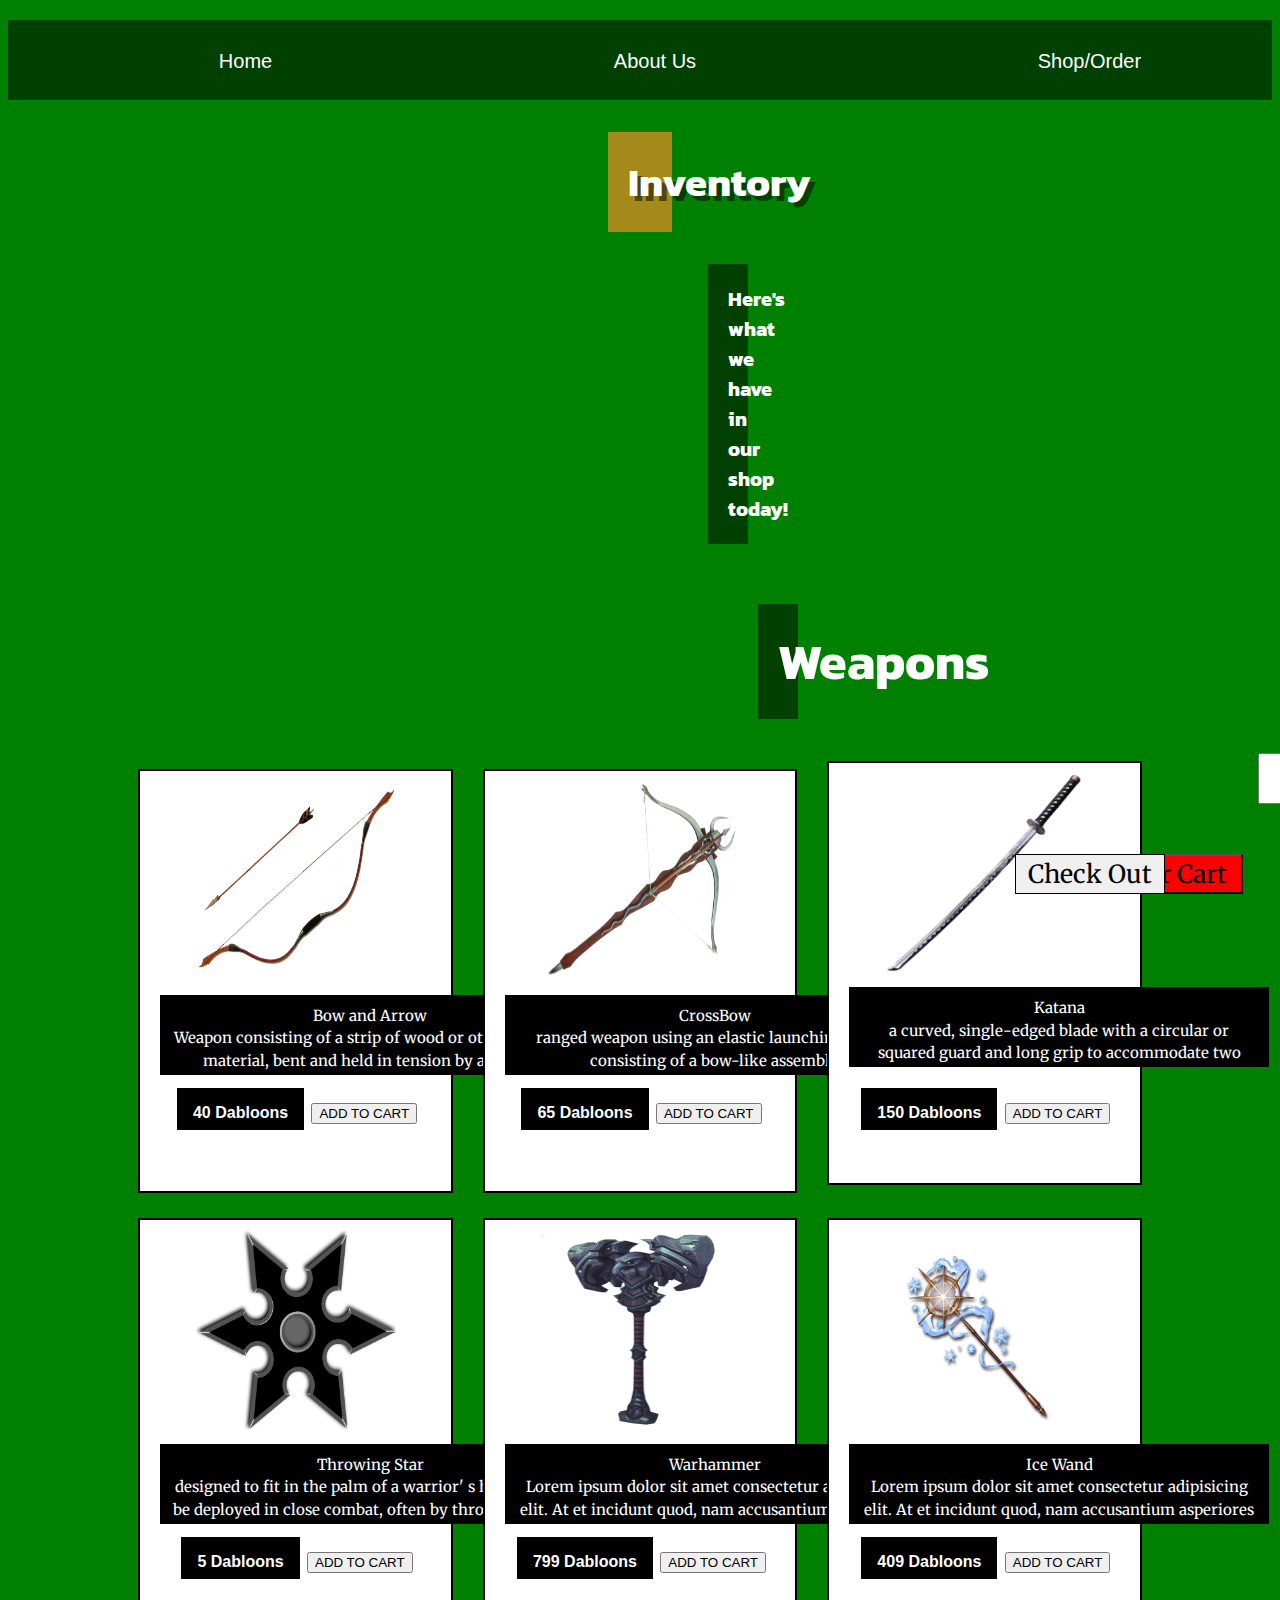
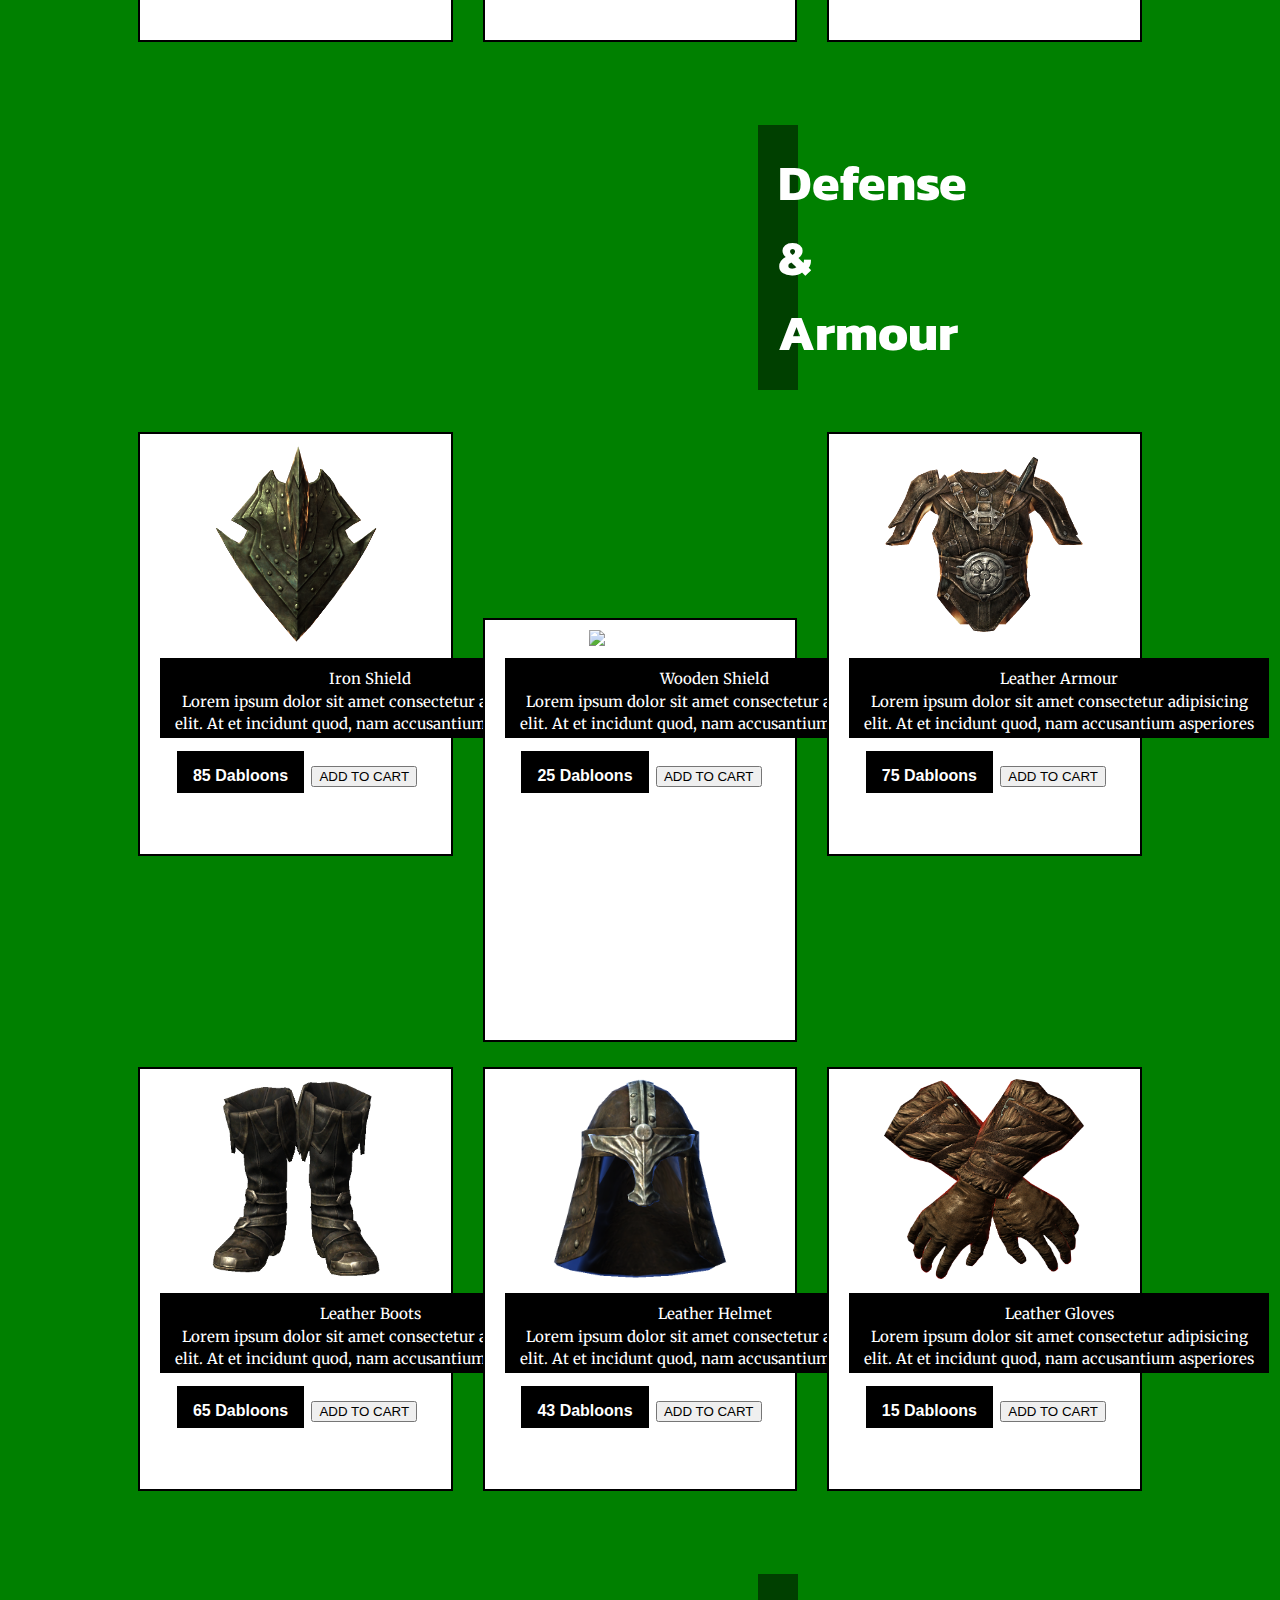
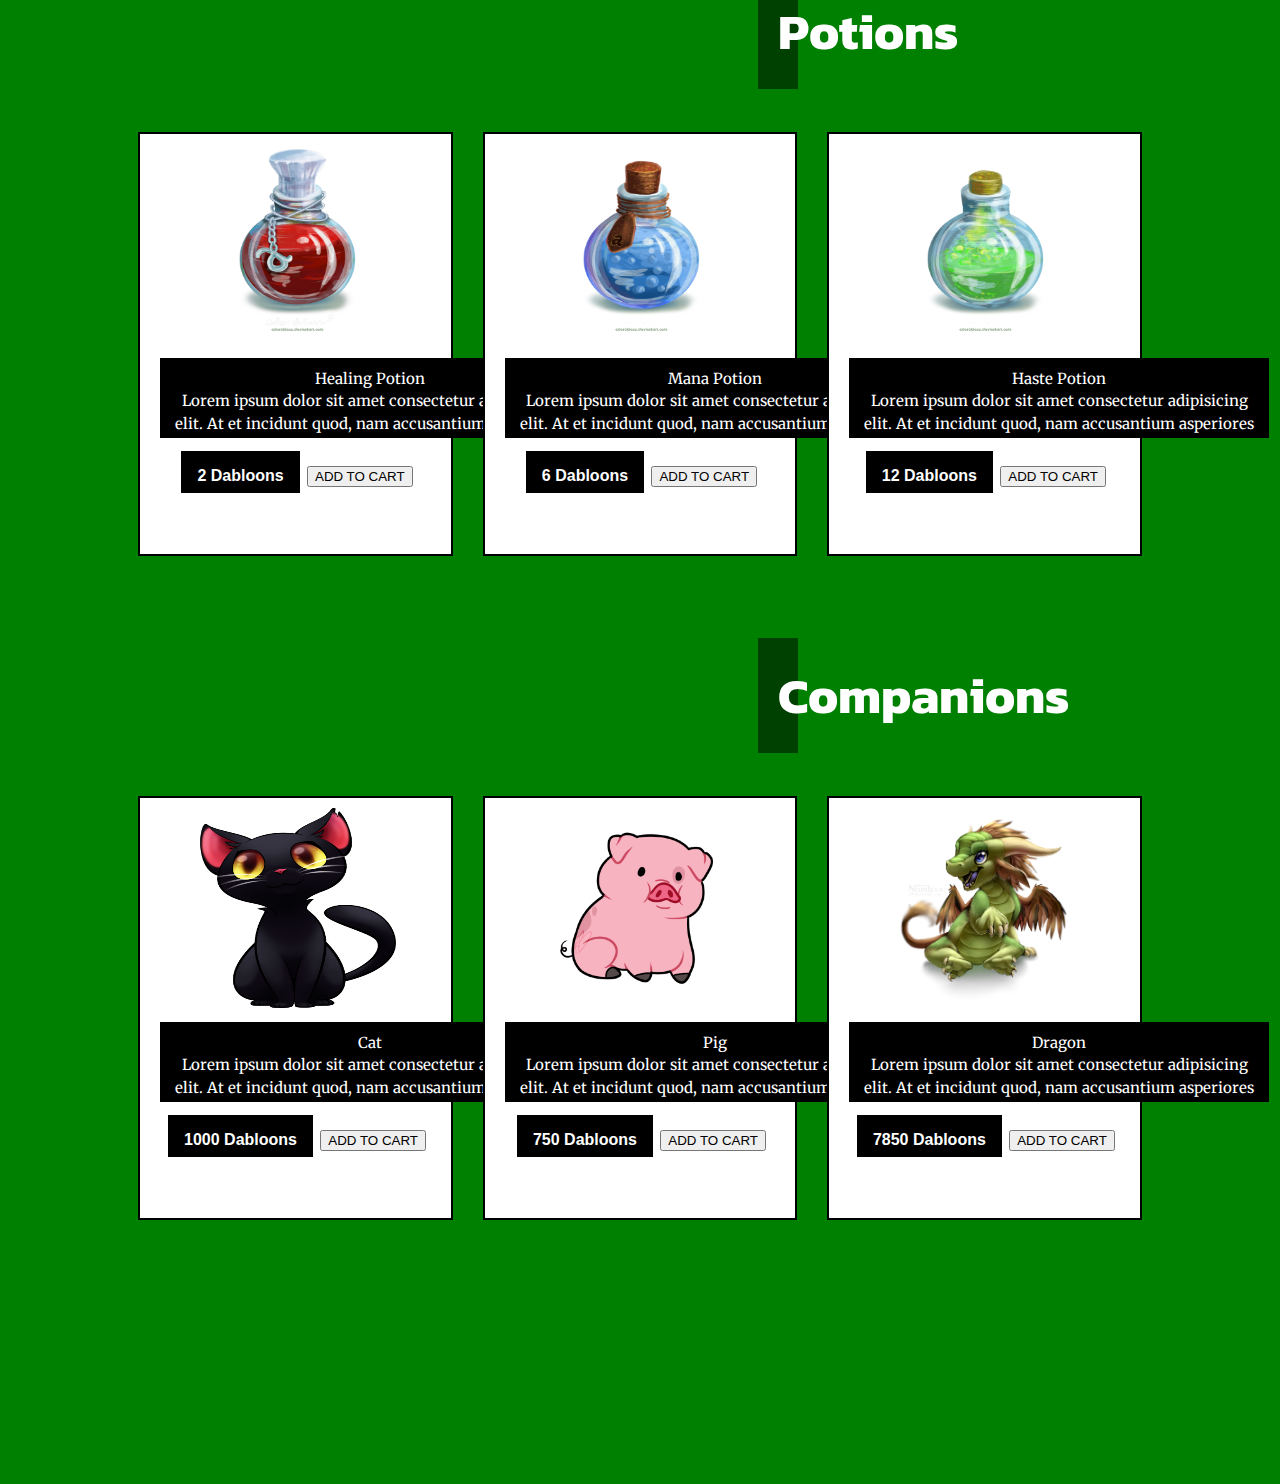
==== Shop.html @ 1166e6df "Add files via upload" ====
<!DOCTYPE html>
<html lang="en">

<head>
    <meta charset="UTF-8">
    <meta http-equiv="X-UA-Compatible" content="IE=edge">
    <meta name="viewport" content="width=device-width, initial-scale=1.0">
    <link rel="stylesheet" href="./styles/shop.css">
    <script src="./cart.js">defer</script>

</head>

<header>
    <nav id="main-nav">
        <ul>
            <li>
                <a href="./index.html">Home</a>
            </li>

            <li>
                <a href="./aboutShop.html">About Us</a>
            </li>

            <li>
                <a href="./Shop.html">Shop/Order</a>
            </li>

        </ul>
    </nav>


    <body>
        <div class="main-header-titles">
            <h1>Inventory</h1>
            <h2>Here's what we have in our shop today!</h2>
            <main>
                <section>
                    <div class="content">
                        <main id="main-option-1">
                            <h3>Weapons</h3>

                            <section>
                                <img src="./images/BowandArrow.png" alt="BowandArrow" width="200" height="200">
                                <p>Bow and Arrow <br> Weapon consisting of a strip of wood or other flexible material, bent and held in tension by a string. </p>
                                <div class="price">40 Dabloons</div>
                                <button class="btn" type="button" onclick="f(40);" value="40" id="1">ADD TO
                                    CART</button>
                            </section>

                            <section>
                                <img src="./images/CrossBow.png" alt="CrossBow" width="200" height="200">
                                <p> CrossBow <br> ranged weapon using an elastic launching device consisting of a bow-like assembly
                                </p>
                                <div class="price">65 Dabloons</div>
                                <button class="btn" type="button" onclick="f(65);" value="65" id="2">ADD TO
                                    CART</button>
                            </section>

                            <section>
                                <img src="./images/Katana.png" alt="Katana" width="200" height="200">
                                <p>Katana <br>a curved, single-edged blade with a circular or squared guard and long grip to accommodate two hands.
                                </p>
                                <div class="price">150 Dabloons</div>
                                <button class="btn" type="button" onclick="f(150);" value="150" id="3">ADD TO
                                    CART</button>
                            </section>

                            <section>

                                <img src="./images/Star.png" alt="ThrowinfStar" width="200" height="200">
                                <p>Throwing Star <br> designed to fit in the palm of a warrior' s hand and to be deployed in close combat, often by throwing them.</p>
                                <div class="price"> 5 Dabloons</div>
                                <button class="btn" type="button" onclick="f(5);" value="5" id="4">ADD TO
                                    CART</button>
                            </section>
                            <section>
                                <img src="./images/Warhammer.png" alt="Warhammer" width="200" height="200">
                                <p>Warhammer <br> Lorem ipsum dolor sit amet consectetur adipisicing elit. At et
                                    incidunt quod, nam accusantium asperiores</p>
                                <div class="price">799 Dabloons</div>
                                <button class="btn" type="button" onclick="f(799);" value="799" id="5">ADD TO
                                    CART</button>
                            </section>
                            <section>

                                <img src="./images/Ice Wand.png" alt="IceWand" width="200" height="200">
                                <p>Ice Wand <br> Lorem ipsum dolor sit amet consectetur adipisicing elit. At et
                                    incidunt quod, nam accusantium asperiores</p>
                                <div class="price">409 Dabloons</div>
                                <button class="btn" type="button" onclick="f(409);" value="409" id="6">ADD TO
                                    CART</button>
                            </section>
                            <h3>Defense & Armour</h3>
                            <section>
                                <img src="./images/Iron Shield.png" alt="IronShield" width="200" height="200">
                                <p>Iron Shield <br> Lorem ipsum dolor sit amet consectetur adipisicing elit. At et
                                    incidunt quod, nam accusantium asperiores</p>
                                <div class="price">85 Dabloons</div>
                                <button class="btn" type="button" onclick="f(85);" value="85" id="7">ADD TO
                                    CART</button>
                            </section>
                            <section>
                                <img src="./images/Sheild.png" alt="WoodShield" width="200" height="200">
                                <p>Wooden Shield<br> Lorem ipsum dolor sit amet consectetur adipisicing elit. At et
                                    incidunt quod, nam accusantium asperiores</p>
                                <div class="price">25 Dabloons</div>
                                <button class="btn" type="button" onclick="f(25);" value="25" id="8">ADD TO
                                    CART</button>
                            </section>
                            <section>
                                <img src="./images/Leather Armour.png" alt="LeatherArmour" width="200" height="200">
                                <p>Leather Armour<br> Lorem ipsum dolor sit amet consectetur adipisicing elit. At et
                                    incidunt quod, nam accusantium asperiores</p>
                                <div class="price">75 Dabloons</div>
                                <button class="btn" type="button" onclick="f(75);" value="75" id="9">ADD TO
                                    CART</button>
                            </section>
                            <section>
                                <img src="./images/Leather Boots.png" alt="LeatherBoots" width="200" height="200">
                                <p>Leather Boots<br> Lorem ipsum dolor sit amet consectetur adipisicing elit. At et
                                    incidunt quod, nam accusantium asperiores</p>
                                <div class="price"> 65 Dabloons</div>
                                <button class="btn" type="button" onclick="f(65);" value="65" id="10">ADD TO
                                    CART</button>
                            </section>
                            <section>
                                <img src="./images/Leather Helmet.png" alt="LeatherHelm" width="200" height="200">
                                <p>Leather Helmet<br> Lorem ipsum dolor sit amet consectetur adipisicing elit. At et
                                    incidunt quod, nam accusantium asperiores</p>
                                <div class="price">43 Dabloons</div>
                                <button class="btn" type="button" onclick="f(43);" value="43" id="11">ADD TO
                                    CART</button>
                            </section>
                            <section>
                                <img src="./images/glove.png" alt="LeatherGloves" width="200" height="200">
                                <p>Leather Gloves<br> Lorem ipsum dolor sit amet consectetur adipisicing elit. At et
                                    incidunt quod, nam accusantium asperiores</p>
                                <div class="price">15 Dabloons</div>
                                <button class="btn" type="button" onclick="f(15);" value="15" id="12">ADD TO
                                    CART</button>
                            </section>
                            <h3>Potions</h3>
                            <section>
                                <img src="./images/Health.png" alt="HealPotion" width="200" height="200">
                                <p>Healing Potion<br> Lorem ipsum dolor sit amet consectetur adipisicing elit. At et
                                    incidunt quod, nam accusantium asperiores</p>
                                <div class="price">2 Dabloons</div>
                                <button class="btn" type="button" onclick="f(2);" value="2" id="13">ADD TO
                                    CART</button>
                            </section>
                            <section>
                                <img src="./images/Mana.png" alt="ManaPotion" width="200" height="200">
                                <p>Mana Potion<br> Lorem ipsum dolor sit amet consectetur adipisicing elit. At et
                                    incidunt quod, nam accusantium asperiores</p>
                                <div class="price">6 Dabloons</div>
                                <button class="btn" type="button" onclick="f(6);" value="6" id="14">ADD TO
                                    CART</button>
                            </section>
                            <section>
                                <img src="./images/Haste.png" alt="HastePotion" width="200" height="200">
                                <p>Haste Potion<br> Lorem ipsum dolor sit amet consectetur adipisicing elit. At et
                                    incidunt quod, nam accusantium asperiores</p>
                                <div class="price">12 Dabloons</div>
                                <button class="btn" type="button" onclick="f(12);" value="12" id="15">ADD TO
                                    CART</button>
                            </section>
                            <h3>Companions</h3>
                            <section>
                                <img src="./images/pngegg (9).png" alt="Cat" width="200" height="200">
                                <p>Cat<br> Lorem ipsum dolor sit amet consectetur adipisicing elit. At et
                                    incidunt quod, nam accusantium asperiores</p>
                                <div class="price">1000 Dabloons</div>
                                <button class="btn" type="button" onclick="f(1000);" value="1000" id="16">ADD TO
                                    CART</button>
                            </section>
                            <section>
                                <img src="./images/pig.png" alt="pig" width="200" height="200">
                                <p>Pig<br> Lorem ipsum dolor sit amet consectetur adipisicing elit. At et
                                    incidunt quod, nam accusantium asperiores</p>
                                <div class="price">750 Dabloons</div>
                                <button class="btn" type="button" onclick="f(750);" value="750" id="17">ADD TO
                                    CART</button>
                            </section>
                            <section>
                                <img src="./images/dragon.png" alt="dragon" width="200" height="200">
                                <p>Dragon<br> Lorem ipsum dolor sit amet consectetur adipisicing elit. At et
                                    incidunt quod, nam accusantium asperiores</p>
                                <div class="price">7850 Dabloons</div>
                                <button class="btn" type="button" onclick="f(7850);" value="7850" id="18">ADD TO
                                    CART</button>
                            </section>
                    </div>
                </section>
                <div class="calculations">
                    <p>Total Dabloons:</p>
                    <input type="text" id="total">
                    <button onclick="reset()">Clear Cart</button>
                </div>
                <div class="checkOut">
                    <form action="./thanks.html" netlify method="post"></form>
                    <input type="submit" value="Check Out">
                </div>
            </main>

    </body>
</header>







<!--
                    <table>
                        <thead>
                            <tr>
                                <th>Image</th>
                                <th>Item</th>
                                <th>Description</th>
                                <th>Price</th>
                            </tr>
                        </thead>

                        <body>

                            

                            <tbody>

                                <tr>
                                    <td>
                                        <figure>
                                            <img src="./images/BowandArrow.png" width="300" length="300"
                                                alt="Bow and Arrow"><br>
                                            <cite>
                                                Source:
                                                <a href="https://www.pngegg.com/en/png-wspkf">Image from
                                                    www.pngegg.com</a>
                                            </cite>
                                        </figure>
                                    </td>
                                    <td>Bow and Arrow</td>
                                    <td>weapon</td>
                                    <td>40 Dabloons</td>
                                    <td><button class="btn" type="button" onclick="f(40);" value="40" id="1">ADD TO
                                            CART</button>
                                    </td>
                                </tr>

                                <tr>
                                    <td>
                                        <figure>
                                            <img src="./images/CrossBow.png" width="300" length="300"
                                                alt="CrossBow"><br>
                                            <cite>
                                                Source:
                                                <a href="https://www.pngegg.com/en/png-scohv">Image from
                                                    www.pngegg.com</a>
                                            </cite>
                                        </figure>
                                    </td>
                                    <td>CrossBow</td>
                                    <td>weapon</td>
                                    <td>65 Dabloons</td>
                                    <td><button class="btn" type="button" onclick="f(65);" value="65" id="2">ADD TO
                                            CART</button>
                                    </td>
                                </tr>
                                <tr>
                                    <td>
                                        <figure>
                                            <img src="./images/Katana.png" width="300" length="300" alt="Katana"><br>
                                            <cite>
                                                Source:
                                                <a href="https://www.pngegg.com/en/png-wsxbx">Image from
                                                    www.pngegg.com</a>
                                            </cite>
                                        </figure>
                                    </td>
                                    <td>Katana</td>
                                    <td>Weapon</td>
                                    <td>150 Dabloons</td>
                                    <td><button class="btn" type="button" onclick="f(150);" value="150" id="3">ADD TO
                                            CART</button>
                                    </td>
                                </tr>
                                <tr>
                                    <td>
                                        <figure>
                                            <img src="./images/Star.png" width="300" length="300" alt="Ninja Star"><br>
                                            <cite>
                                                Source:
                                                <a href="https://www.pngegg.com/en/png-zkzdn">Image from
                                                    www.pngegg.com</a>
                                            </cite>
                                        </figure>
                                    <td>Karin</td>
                                    <td>Kanzuki</td>
                                    <td>5 Dabloons Each</td>
                                    <td><button class="btn" type="button" onclick="f(5);" value="5" id="4">ADD TO
                                            CART</button>
                                    </td>
                                    </td>
                                </tr>
                                <tr>
                                    <td>
                                        <figure>
                                            <img src="./images/Sheild.png" width="300" length="300" alt="Sheild"><br>
                                            <cite>
                                                Source:
                                                <a href="https://www.pngegg.com/en/png-bxfzo">Image from
                                                    www.pngegg.com</a>
                                            </cite>
                                        </figure>
                                    <td>Sheild</td>
                                    <td>Weapon</td>
                                    <td>45 Dabloons</td>
                                    <td><button class="btn" type="button" onclick="f(45);" value="45" id="5">ADD TO
                                            CART</button>
                                    </td>
                                    </td>
                                </tr>
                                <tr>
                                    <td>
                                        <figure>
                                            <img src="./images/Health.png" width="300" length="300"
                                                alt="Health Potion"><br>
                                            <cite>
                                                Source:
                                                <a href="https://www.pngegg.com/en/png-nywja">Image from
                                                    www.pngegg.com</a>
                                            </cite>
                                        </figure>
                                    <td>Healing Potion</td>
                                    <td>Weapon</td>
                                    <td>2 Dabloons</td>
                                    <td><button class="btn" type="button" onclick="f(2);" value="2" id="6">ADD TO
                                            CART</button>
                                    </td>
                                    </td>
                                </tr>
                                <tr>
                                    <td>
                                        <figure>
                                            <img src="./images/Mana.png" width="300" length="300" alt="Mana"><br>
                                            <cite>
                                                Source:
                                                <a href="https://www.pngegg.com/en/png-nyfdx">Image from
                                                    www.pngegg.com</a>
                                            </cite>
                                        </figure>
                                    <td>Mana Potion</td>
                                    <td>Weapon</td>
                                    <td>3 Dabloons</td>
                                    <td><button class="btn" type="button" onclick="f(3);" Value="3" id="7">ADD TO
                                            CART</button>
                                    </td>
                                    </td>
                                </tr>
                                <tr>
                                    <td>
                                        <figure>
                                            <img src="./images/Haste.png" width="300" length="300" alt="Haste"><br>
                                            <cite>
                                                Source:
                                                <a href="https://www.pngegg.com/en/png-nyonu">Image from
                                                    www.pngegg.com</a>
                                            </cite>
                                        </figure>
                                    <td>Haste Potion</td>
                                    <td>Weapon</td>
                                    <td>6 Dabloons</td>
                                    <td><button class="btn" type="button" onclick="f(6);" Value="6" id="8">ADD TO
                                            CART</button>
                                    </td>
                                    </td>
                                </tr>
                                <tr>
                                    <td>
                                        <figure>
                                            <img src="./images/pngegg (9).png" width="300" length="300" alt="Cat"><br>
                                            <cite>
                                                Source:
                                                <a href="https://www.pngegg.com/en/png-bslxs">Image from
                                                    www.pngegg.com</a>
                                            </cite>
                                        </figure>
                                    <td>Feline Companion</td>
                                    <td>Weapon</td>
                                    <td>1000 Dabloons</td>
                                    <td><button class="btn" onclick="f(1000);" type="button" value="100" id="9">ADD TO
                                            CART</button>
                                    </td>
                                    </td>
                                </tr>
                            </tbody>
                    </table>
                    -->
---- styles/shop.css ----
@import url(./reset.css);

@import url('https://fonts.googleapis.com/css2?family=Kanit:wght@300&family=Merriweather:wght@300&display=swap');

html, body,main, header{
    height: 100%;
    
}
body{
    font-family:'Silkscreen', sans-serif;
   
}
html{ 
    background-image: url(../images/johannes-plenio-LT8AD8lApho-unsplash.jpg);
    background-size: 5000px 1000px;
    background-position: center;
    background-size: cover;
    background-color: green;
}


.main-header-titles{
   
    color:#fff;
    text-align: center;
}

.main-header-titles h1{
    font-family: 'Kanit',sans-serif;
    font-size: 40px;
    text-shadow: 5px 5px rgba(0,0,0,0.5);
    padding: 20px; 
    bottom: 40px;
    background-color:  rgba(242, 141, 40, 0.677);
    margin-inline-start: 600px;
    margin-inline-end: 600px;
    position: relative;
    top: 5px;
}

h2{
    font-family: 'Kanit',sans-serif;
    background-color:rgba(0,0,0, 0.5);
    margin-inline-start: 700px;
    margin-inline-end: 700px;
    font-size: 20px;
    padding: 20px; 
    position: relative;
    top: 10px;

}
h3{
    font-family: 'Kanit',sans-serif;
    background-color:rgba(0,0,0, 0.5);
    margin-inline-start: 900px;
    margin-inline-end: 600px;
    font-size: 50px;
    padding: 20px; 
    position: relative;
    right: 150px;
    top: 20px;

}


p{
    font-family:'Merriweather', serif;
    font-size: 30px;
    line-height: 1.5em;
    display:flex;
    flex-direction:column;
    background-color: black;
    padding: 10px;
    margin-inline-start: 200px;
    margin-inline-end: 200px;
    
     
}
table, td, tr{
    background-color: white;
    color: black;
    border-collapse: collapse;
    border: 1px solid black;        
    width: 500px;  
    text-align: center;  
    font-size: 20px;  
    
}
.calculations{
    font-family:'Merriweather', serif;
    flex-direction: column;
    position:relative;
    bottom: 3800px;
    left: 650px;
    margin-inline-start: 600px;
    margin-inline-end: 600px;

}
.calculations p{
    font-size: 20px;
    color:white;
    text-align: center;
    position: relative;
    right: 75px;
}

.calculations input{
    font-size: 40px;
}

.calculations button{
    font-family:'Merriweather', serif;
    font-size: 25px;
    background-color: red;
    position: relative;
    top: 50px;
    right: 165px;
    height:40px; 
    width:150px
   
}
.checkOut input[type=submit] {
    font-family:'Merriweather', serif;
    font-size: 25px;
    position:relative;
    bottom: 3790px;
    left: 450px;
    height:40px; 
    width:150px;
    border-collapse: collapse;
    border: 1px solid black; 
}

#main-option-1 section{
    text-align: center;
    padding:10px;
    border: 2px solid black;
    margin: 2em;
    background-color: white;
    display: inline-block;
    position: relative;
    margin: 1%;
    width: 23%;
    height: 400px;
    
   
}
#main-option-1 p{
    font-size: 15px;
    display: inline-block;
    position: relative;
    margin: 10px;
    width: 10%;
    height: 60px;
    width: 400px;
    
}
.price{
    background-color: black;
    color: white;
    padding: 1em;
    text-align: center;
    font-weight: bold;
    display: inline-block;
    position: relative;
    margin: 1%;
    float:none;
    width: 60;
    height: 10px;
}



#main-nav{
    width:100%;
    height: 80px;
    background-color:rgba(0,0,0, 0.5);
    font-size: 20px;
    

}

#main-nav ul{
    width:100%;
    display: flex;
    justify-content: space-around;
}

#main-nav ul li{
    display:flex;
    justify-content: center;
    align-items:center;
}

#main-nav ul li a{
    padding: 1.5em;
    text-decoration: none;
    color: #fff;
    transition:0.5s;

}
#main-nav ul li a:hover{
    background-color:rgba(98, 194, 101, 0.25);
    transition:0.5s;
}
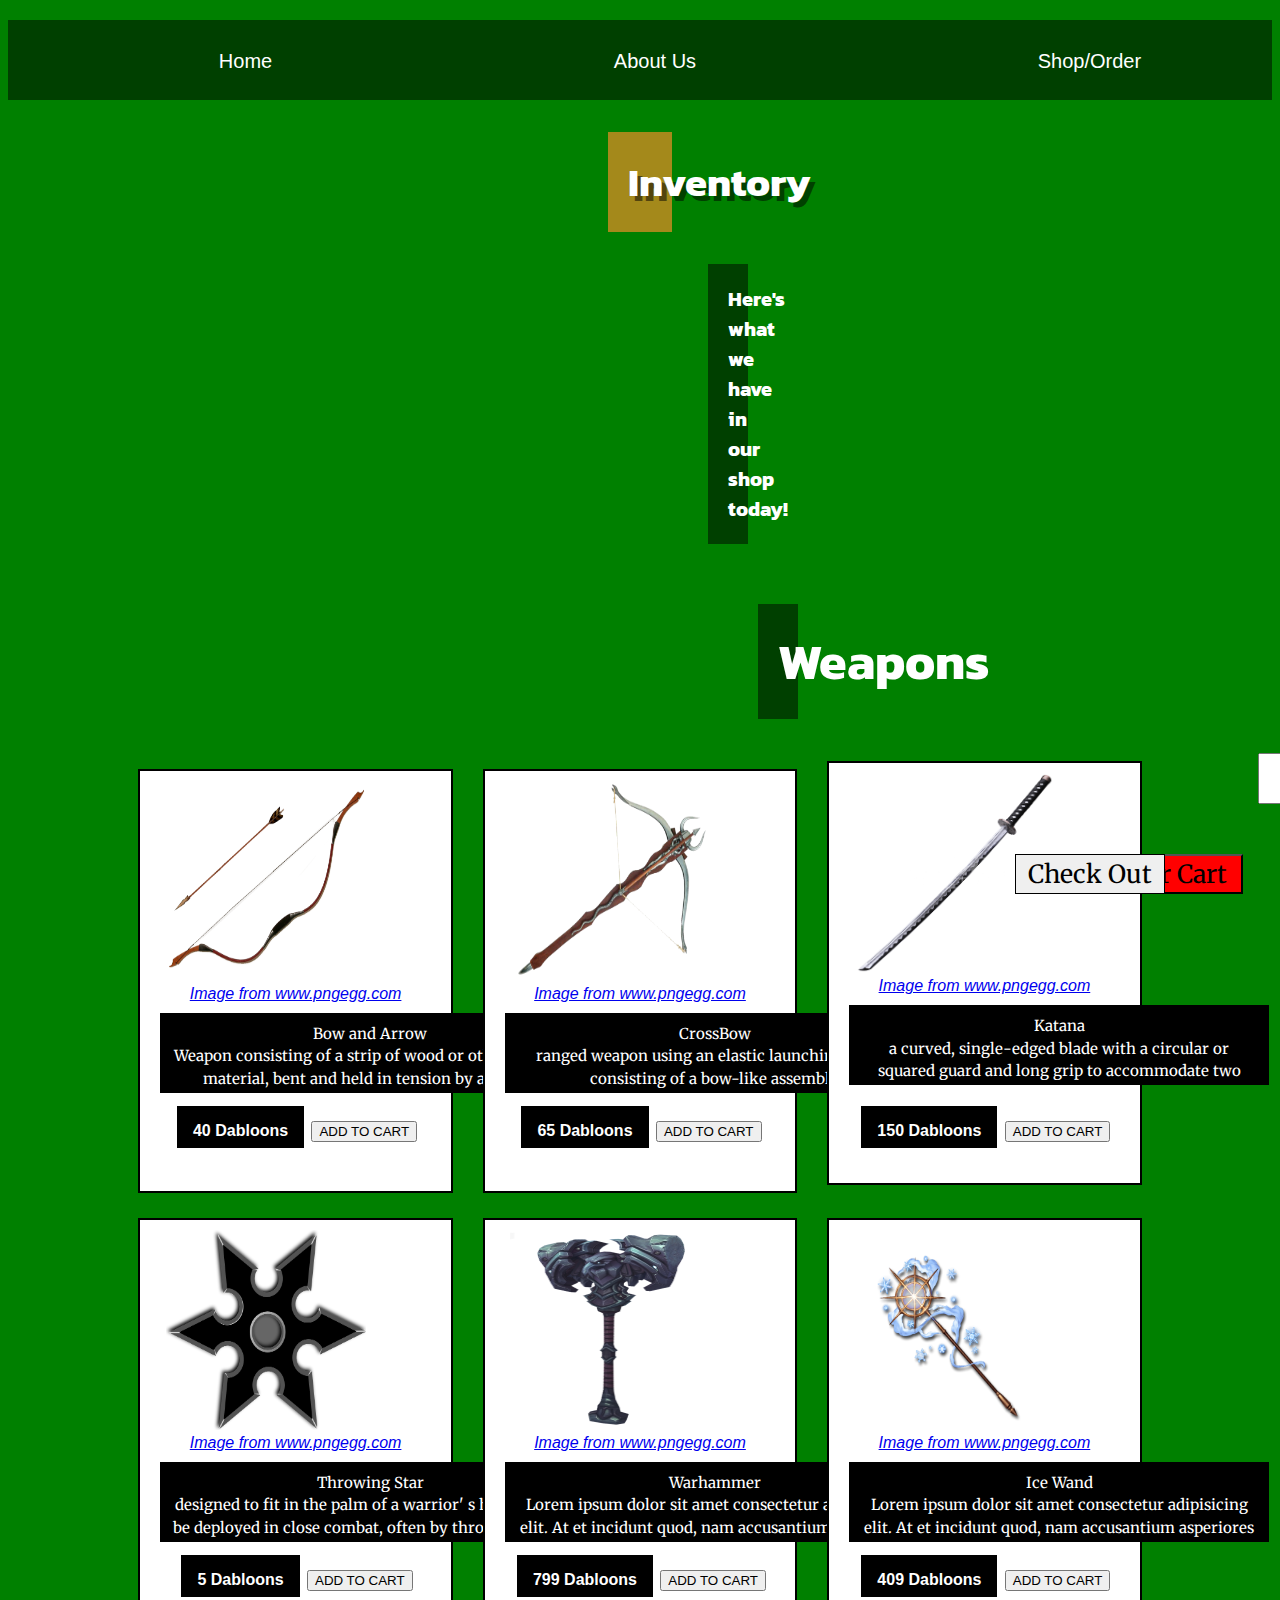
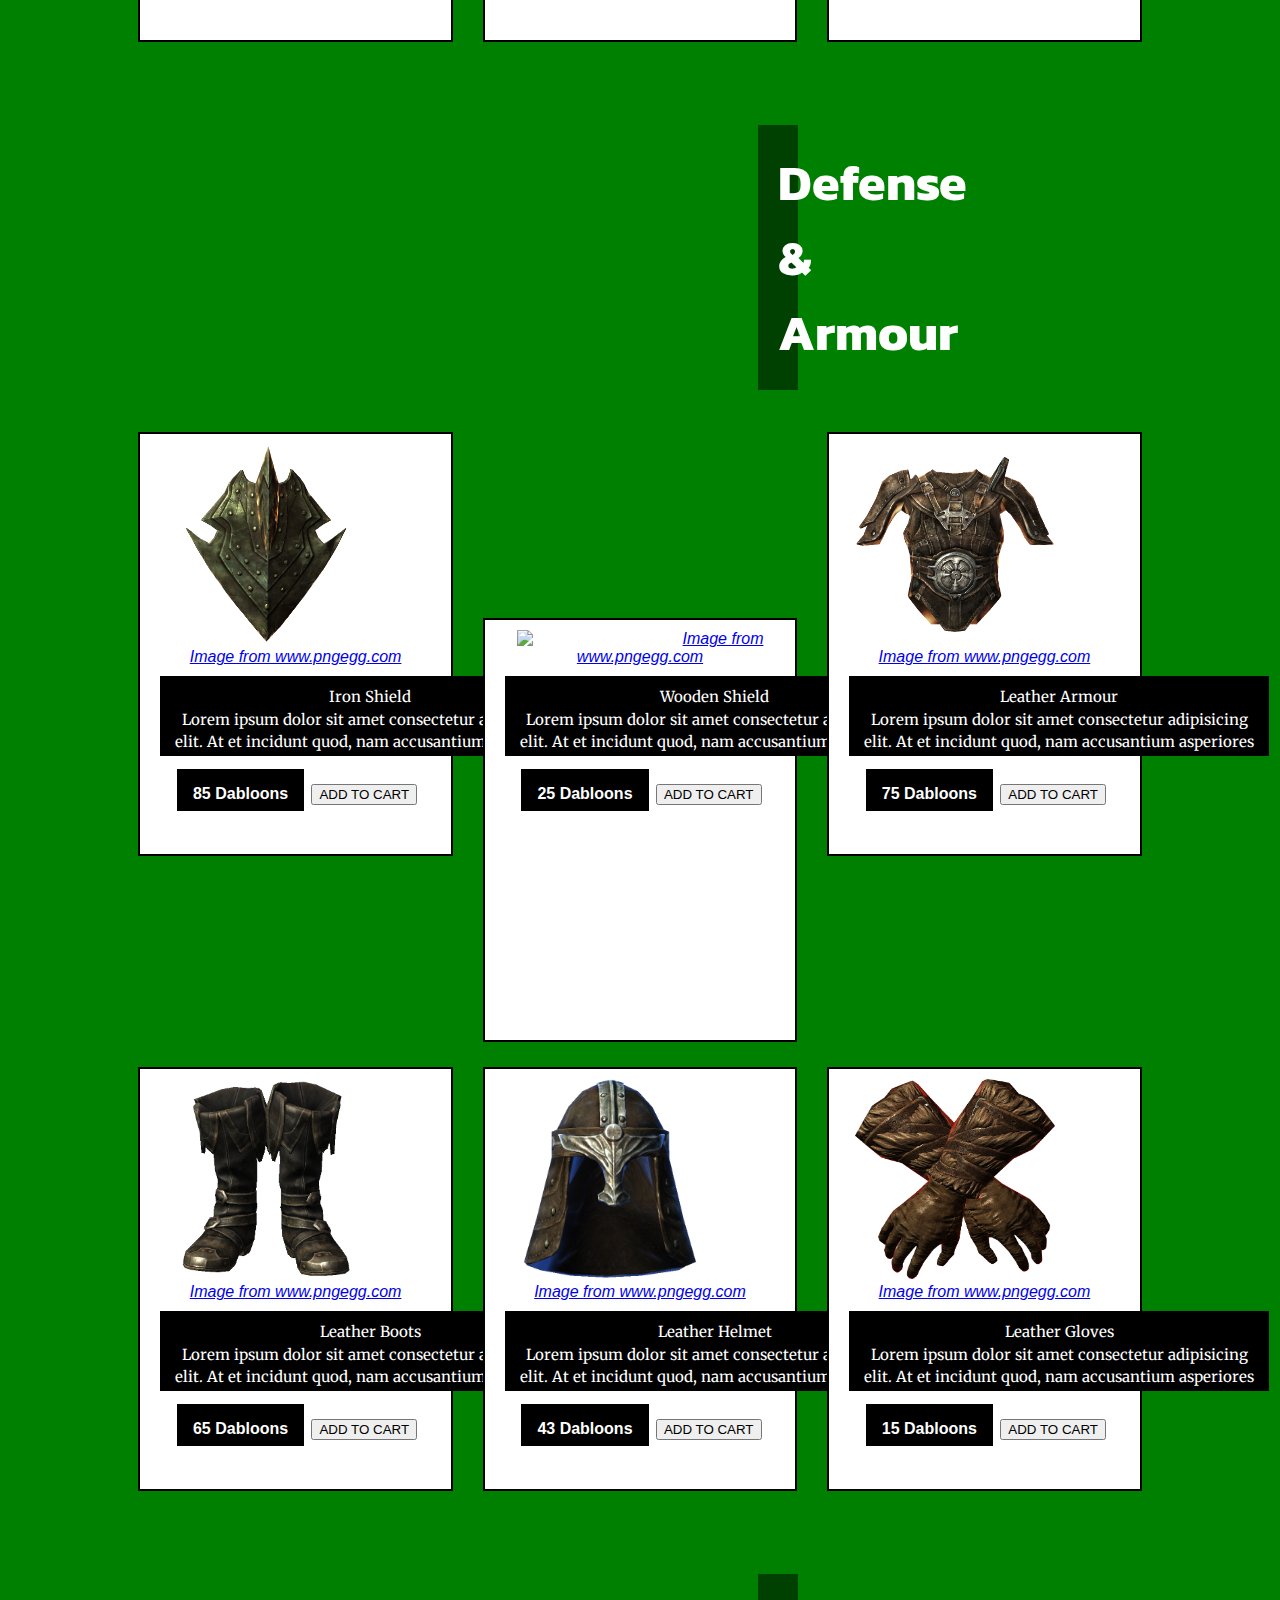
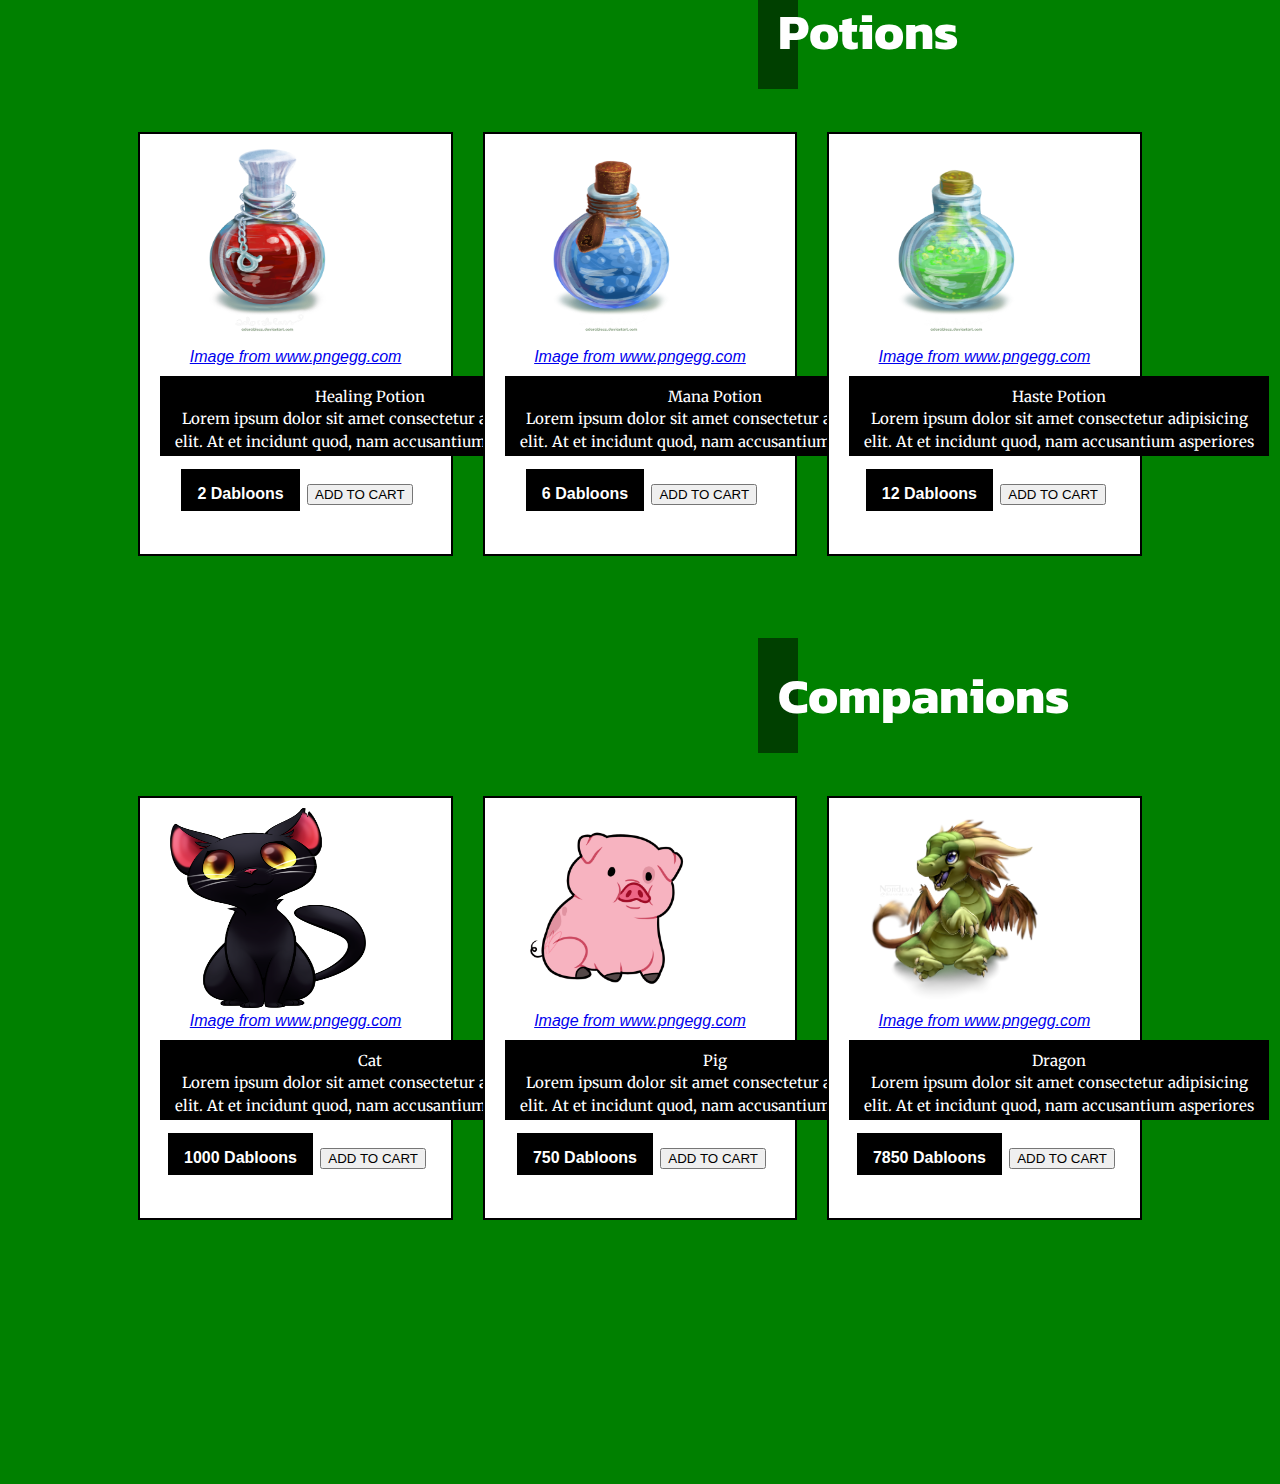
==== commit ab9fe48c: "Add files via upload" ====
--- a/Shop.html
+++ b/Shop.html
@@ -41,6 +41,10 @@
 
                             <section>
                                 <img src="./images/BowandArrow.png" alt="BowandArrow" width="200" height="200">
+                                <cite>Source:
+                                <a href="https://www.pngegg.com/en/png-wspkf">Image from
+                                    www.pngegg.com</a>
+                                </cite>
                                 <p>Bow and Arrow <br> Weapon consisting of a strip of wood or other flexible material, bent and held in tension by a string. </p>
                                 <div class="price">40 Dabloons</div>
                                 <button class="btn" type="button" onclick="f(40);" value="40" id="1">ADD TO
@@ -49,6 +53,10 @@
 
                             <section>
                                 <img src="./images/CrossBow.png" alt="CrossBow" width="200" height="200">
+                                <cite>Source:
+                                <a href="https://www.pngegg.com/en/png-scohv">Image from
+                                    www.pngegg.com</a>
+                                </cite>
                                 <p> CrossBow <br> ranged weapon using an elastic launching device consisting of a bow-like assembly
                                 </p>
                                 <div class="price">65 Dabloons</div>
@@ -58,6 +66,11 @@
 
                             <section>
                                 <img src="./images/Katana.png" alt="Katana" width="200" height="200">
+                                <cite>
+                                    Source:
+                                    <a href="https://www.pngegg.com/en/png-wsxbx">Image from
+                                        www.pngegg.com</a>
+                                </cite>
                                 <p>Katana <br>a curved, single-edged blade with a circular or squared guard and long grip to accommodate two hands.
                                 </p>
                                 <div class="price">150 Dabloons</div>
@@ -68,6 +81,11 @@
                             <section>
 
                                 <img src="./images/Star.png" alt="ThrowinfStar" width="200" height="200">
+                                <cite>
+                                    Source:
+                                    <a href="https://www.pngegg.com/en/png-zkzdn">Image from
+                                        www.pngegg.com</a>
+                                </cite>
                                 <p>Throwing Star <br> designed to fit in the palm of a warrior' s hand and to be deployed in close combat, often by throwing them.</p>
                                 <div class="price"> 5 Dabloons</div>
                                 <button class="btn" type="button" onclick="f(5);" value="5" id="4">ADD TO
@@ -75,6 +93,11 @@
                             </section>
                             <section>
                                 <img src="./images/Warhammer.png" alt="Warhammer" width="200" height="200">
+                                <cite>
+                                    Source:
+                                    <a href="https://www.pngegg.com/en/png-nddqz">Image from
+                                        www.pngegg.com</a>
+                                </cite>
                                 <p>Warhammer <br> Lorem ipsum dolor sit amet consectetur adipisicing elit. At et
                                     incidunt quod, nam accusantium asperiores</p>
                                 <div class="price">799 Dabloons</div>
@@ -84,6 +107,11 @@
                             <section>
 
                                 <img src="./images/Ice Wand.png" alt="IceWand" width="200" height="200">
+                                <cite>
+                                    Source:
+                                    <a href="https://www.pngegg.com/en/png-zwtkt">Image from
+                                        www.pngegg.com</a>
+                                </cite>
                                 <p>Ice Wand <br> Lorem ipsum dolor sit amet consectetur adipisicing elit. At et
                                     incidunt quod, nam accusantium asperiores</p>
                                 <div class="price">409 Dabloons</div>
@@ -93,6 +121,11 @@
                             <h3>Defense & Armour</h3>
                             <section>
                                 <img src="./images/Iron Shield.png" alt="IronShield" width="200" height="200">
+                                <cite>
+                                    Source:
+                                    <a href="hhttps://www.pngegg.com/en/png-xttrb">Image from
+                                        www.pngegg.com</a>
+                                </cite>
                                 <p>Iron Shield <br> Lorem ipsum dolor sit amet consectetur adipisicing elit. At et
                                     incidunt quod, nam accusantium asperiores</p>
                                 <div class="price">85 Dabloons</div>
@@ -101,6 +134,11 @@
                             </section>
                             <section>
                                 <img src="./images/Sheild.png" alt="WoodShield" width="200" height="200">
+                                <cite>
+                                    Source:
+                                    <a href="https://www.pngegg.com/en/png-bxfzo">Image from
+                                        www.pngegg.com</a>
+                                </cite>
                                 <p>Wooden Shield<br> Lorem ipsum dolor sit amet consectetur adipisicing elit. At et
                                     incidunt quod, nam accusantium asperiores</p>
                                 <div class="price">25 Dabloons</div>
@@ -109,6 +147,11 @@
                             </section>
                             <section>
                                 <img src="./images/Leather Armour.png" alt="LeatherArmour" width="200" height="200">
+                                <cite>
+                                    Source:
+                                    <a href="https://www.pngegg.com/en/png-ekfkr">Image from
+                                        www.pngegg.com</a>
+                                </cite>
                                 <p>Leather Armour<br> Lorem ipsum dolor sit amet consectetur adipisicing elit. At et
                                     incidunt quod, nam accusantium asperiores</p>
                                 <div class="price">75 Dabloons</div>
@@ -117,6 +160,11 @@
                             </section>
                             <section>
                                 <img src="./images/Leather Boots.png" alt="LeatherBoots" width="200" height="200">
+                                <cite>
+                                    Source:
+                                    <a href="https://www.pngegg.com/en/png-keook">Image from
+                                        www.pngegg.com</a>
+                                </cite>
                                 <p>Leather Boots<br> Lorem ipsum dolor sit amet consectetur adipisicing elit. At et
                                     incidunt quod, nam accusantium asperiores</p>
                                 <div class="price"> 65 Dabloons</div>
@@ -125,6 +173,11 @@
                             </section>
                             <section>
                                 <img src="./images/Leather Helmet.png" alt="LeatherHelm" width="200" height="200">
+                                <cite>
+                                    Source:
+                                    <a href="https://www.pngegg.com/en/png-ylfzn">Image from
+                                        www.pngegg.com</a>
+                                </cite>
                                 <p>Leather Helmet<br> Lorem ipsum dolor sit amet consectetur adipisicing elit. At et
                                     incidunt quod, nam accusantium asperiores</p>
                                 <div class="price">43 Dabloons</div>
@@ -133,6 +186,11 @@
                             </section>
                             <section>
                                 <img src="./images/glove.png" alt="LeatherGloves" width="200" height="200">
+                                <cite>
+                                    Source:
+                                    <a href="https://www.pngegg.com/en/png-zogjz">Image from
+                                        www.pngegg.com</a>
+                                </cite>
                                 <p>Leather Gloves<br> Lorem ipsum dolor sit amet consectetur adipisicing elit. At et
                                     incidunt quod, nam accusantium asperiores</p>
                                 <div class="price">15 Dabloons</div>
@@ -142,6 +200,11 @@
                             <h3>Potions</h3>
                             <section>
                                 <img src="./images/Health.png" alt="HealPotion" width="200" height="200">
+                                <cite>
+                                    Source:
+                                    <a href="https://www.pngegg.com/en/png-nywja">Image from
+                                        www.pngegg.com</a>
+                                </cite>
                                 <p>Healing Potion<br> Lorem ipsum dolor sit amet consectetur adipisicing elit. At et
                                     incidunt quod, nam accusantium asperiores</p>
                                 <div class="price">2 Dabloons</div>
@@ -150,6 +213,11 @@
                             </section>
                             <section>
                                 <img src="./images/Mana.png" alt="ManaPotion" width="200" height="200">
+                                <cite>
+                                    Source:
+                                    <a href="https://www.pngegg.com/en/png-nyfdx">Image from
+                                        www.pngegg.com</a>
+                                </cite>
                                 <p>Mana Potion<br> Lorem ipsum dolor sit amet consectetur adipisicing elit. At et
                                     incidunt quod, nam accusantium asperiores</p>
                                 <div class="price">6 Dabloons</div>
@@ -158,6 +226,11 @@
                             </section>
                             <section>
                                 <img src="./images/Haste.png" alt="HastePotion" width="200" height="200">
+                                <cite>
+                                    Source:
+                                    <a href="https://www.pngegg.com/en/png-nyonu">Image from
+                                        www.pngegg.com</a>
+                                </cite>
                                 <p>Haste Potion<br> Lorem ipsum dolor sit amet consectetur adipisicing elit. At et
                                     incidunt quod, nam accusantium asperiores</p>
                                 <div class="price">12 Dabloons</div>
@@ -167,6 +240,11 @@
                             <h3>Companions</h3>
                             <section>
                                 <img src="./images/pngegg (9).png" alt="Cat" width="200" height="200">
+                                <cite>
+                                    Source:
+                                    <a href="https://www.pngegg.com/en/png-bslxs">Image from
+                                        www.pngegg.com</a>
+                                </cite>
                                 <p>Cat<br> Lorem ipsum dolor sit amet consectetur adipisicing elit. At et
                                     incidunt quod, nam accusantium asperiores</p>
                                 <div class="price">1000 Dabloons</div>
@@ -175,6 +253,11 @@
                             </section>
                             <section>
                                 <img src="./images/pig.png" alt="pig" width="200" height="200">
+                                <cite>
+                                    Source:
+                                    <a href="https://www.pngegg.com/en/png-zinbz">Image from
+                                        www.pngegg.com</a>
+                                </cite>
                                 <p>Pig<br> Lorem ipsum dolor sit amet consectetur adipisicing elit. At et
                                     incidunt quod, nam accusantium asperiores</p>
                                 <div class="price">750 Dabloons</div>
@@ -183,6 +266,11 @@
                             </section>
                             <section>
                                 <img src="./images/dragon.png" alt="dragon" width="200" height="200">
+                                <cite>
+                                    Source:
+                                    <a href="https://www.pngegg.com/en/png-surfr">Image from
+                                        www.pngegg.com</a>
+                                </cite>
                                 <p>Dragon<br> Lorem ipsum dolor sit amet consectetur adipisicing elit. At et
                                     incidunt quod, nam accusantium asperiores</p>
                                 <div class="price">7850 Dabloons</div>
@@ -197,8 +285,9 @@
                     <button onclick="reset()">Clear Cart</button>
                 </div>
                 <div class="checkOut">
-                    <form action="./thanks.html" netlify method="post"></form>
+                    <form action="./thanks.html" netlify method="post">
                     <input type="submit" value="Check Out">
+                </form>
                 </div>
             </main>
 
@@ -209,191 +298,3 @@
 
 
 
-
-
-<!--
-                    <table>
-                        <thead>
-                            <tr>
-                                <th>Image</th>
-                                <th>Item</th>
-                                <th>Description</th>
-                                <th>Price</th>
-                            </tr>
-                        </thead>
-
-                        <body>
-
-                            
-
-                            <tbody>
-
-                                <tr>
-                                    <td>
-                                        <figure>
-                                            <img src="./images/BowandArrow.png" width="300" length="300"
-                                                alt="Bow and Arrow"><br>
-                                            <cite>
-                                                Source:
-                                                <a href="https://www.pngegg.com/en/png-wspkf">Image from
-                                                    www.pngegg.com</a>
-                                            </cite>
-                                        </figure>
-                                    </td>
-                                    <td>Bow and Arrow</td>
-                                    <td>weapon</td>
-                                    <td>40 Dabloons</td>
-                                    <td><button class="btn" type="button" onclick="f(40);" value="40" id="1">ADD TO
-                                            CART</button>
-                                    </td>
-                                </tr>
-
-                                <tr>
-                                    <td>
-                                        <figure>
-                                            <img src="./images/CrossBow.png" width="300" length="300"
-                                                alt="CrossBow"><br>
-                                            <cite>
-                                                Source:
-                                                <a href="https://www.pngegg.com/en/png-scohv">Image from
-                                                    www.pngegg.com</a>
-                                            </cite>
-                                        </figure>
-                                    </td>
-                                    <td>CrossBow</td>
-                                    <td>weapon</td>
-                                    <td>65 Dabloons</td>
-                                    <td><button class="btn" type="button" onclick="f(65);" value="65" id="2">ADD TO
-                                            CART</button>
-                                    </td>
-                                </tr>
-                                <tr>
-                                    <td>
-                                        <figure>
-                                            <img src="./images/Katana.png" width="300" length="300" alt="Katana"><br>
-                                            <cite>
-                                                Source:
-                                                <a href="https://www.pngegg.com/en/png-wsxbx">Image from
-                                                    www.pngegg.com</a>
-                                            </cite>
-                                        </figure>
-                                    </td>
-                                    <td>Katana</td>
-                                    <td>Weapon</td>
-                                    <td>150 Dabloons</td>
-                                    <td><button class="btn" type="button" onclick="f(150);" value="150" id="3">ADD TO
-                                            CART</button>
-                                    </td>
-                                </tr>
-                                <tr>
-                                    <td>
-                                        <figure>
-                                            <img src="./images/Star.png" width="300" length="300" alt="Ninja Star"><br>
-                                            <cite>
-                                                Source:
-                                                <a href="https://www.pngegg.com/en/png-zkzdn">Image from
-                                                    www.pngegg.com</a>
-                                            </cite>
-                                        </figure>
-                                    <td>Karin</td>
-                                    <td>Kanzuki</td>
-                                    <td>5 Dabloons Each</td>
-                                    <td><button class="btn" type="button" onclick="f(5);" value="5" id="4">ADD TO
-                                            CART</button>
-                                    </td>
-                                    </td>
-                                </tr>
-                                <tr>
-                                    <td>
-                                        <figure>
-                                            <img src="./images/Sheild.png" width="300" length="300" alt="Sheild"><br>
-                                            <cite>
-                                                Source:
-                                                <a href="https://www.pngegg.com/en/png-bxfzo">Image from
-                                                    www.pngegg.com</a>
-                                            </cite>
-                                        </figure>
-                                    <td>Sheild</td>
-                                    <td>Weapon</td>
-                                    <td>45 Dabloons</td>
-                                    <td><button class="btn" type="button" onclick="f(45);" value="45" id="5">ADD TO
-                                            CART</button>
-                                    </td>
-                                    </td>
-                                </tr>
-                                <tr>
-                                    <td>
-                                        <figure>
-                                            <img src="./images/Health.png" width="300" length="300"
-                                                alt="Health Potion"><br>
-                                            <cite>
-                                                Source:
-                                                <a href="https://www.pngegg.com/en/png-nywja">Image from
-                                                    www.pngegg.com</a>
-                                            </cite>
-                                        </figure>
-                                    <td>Healing Potion</td>
-                                    <td>Weapon</td>
-                                    <td>2 Dabloons</td>
-                                    <td><button class="btn" type="button" onclick="f(2);" value="2" id="6">ADD TO
-                                            CART</button>
-                                    </td>
-                                    </td>
-                                </tr>
-                                <tr>
-                                    <td>
-                                        <figure>
-                                            <img src="./images/Mana.png" width="300" length="300" alt="Mana"><br>
-                                            <cite>
-                                                Source:
-                                                <a href="https://www.pngegg.com/en/png-nyfdx">Image from
-                                                    www.pngegg.com</a>
-                                            </cite>
-                                        </figure>
-                                    <td>Mana Potion</td>
-                                    <td>Weapon</td>
-                                    <td>3 Dabloons</td>
-                                    <td><button class="btn" type="button" onclick="f(3);" Value="3" id="7">ADD TO
-                                            CART</button>
-                                    </td>
-                                    </td>
-                                </tr>
-                                <tr>
-                                    <td>
-                                        <figure>
-                                            <img src="./images/Haste.png" width="300" length="300" alt="Haste"><br>
-                                            <cite>
-                                                Source:
-                                                <a href="https://www.pngegg.com/en/png-nyonu">Image from
-                                                    www.pngegg.com</a>
-                                            </cite>
-                                        </figure>
-                                    <td>Haste Potion</td>
-                                    <td>Weapon</td>
-                                    <td>6 Dabloons</td>
-                                    <td><button class="btn" type="button" onclick="f(6);" Value="6" id="8">ADD TO
-                                            CART</button>
-                                    </td>
-                                    </td>
-                                </tr>
-                                <tr>
-                                    <td>
-                                        <figure>
-                                            <img src="./images/pngegg (9).png" width="300" length="300" alt="Cat"><br>
-                                            <cite>
-                                                Source:
-                                                <a href="https://www.pngegg.com/en/png-bslxs">Image from
-                                                    www.pngegg.com</a>
-                                            </cite>
-                                        </figure>
-                                    <td>Feline Companion</td>
-                                    <td>Weapon</td>
-                                    <td>1000 Dabloons</td>
-                                    <td><button class="btn" onclick="f(1000);" type="button" value="100" id="9">ADD TO
-                                            CART</button>
-                                    </td>
-                                    </td>
-                                </tr>
-                            </tbody>
-                    </table>
-                    -->